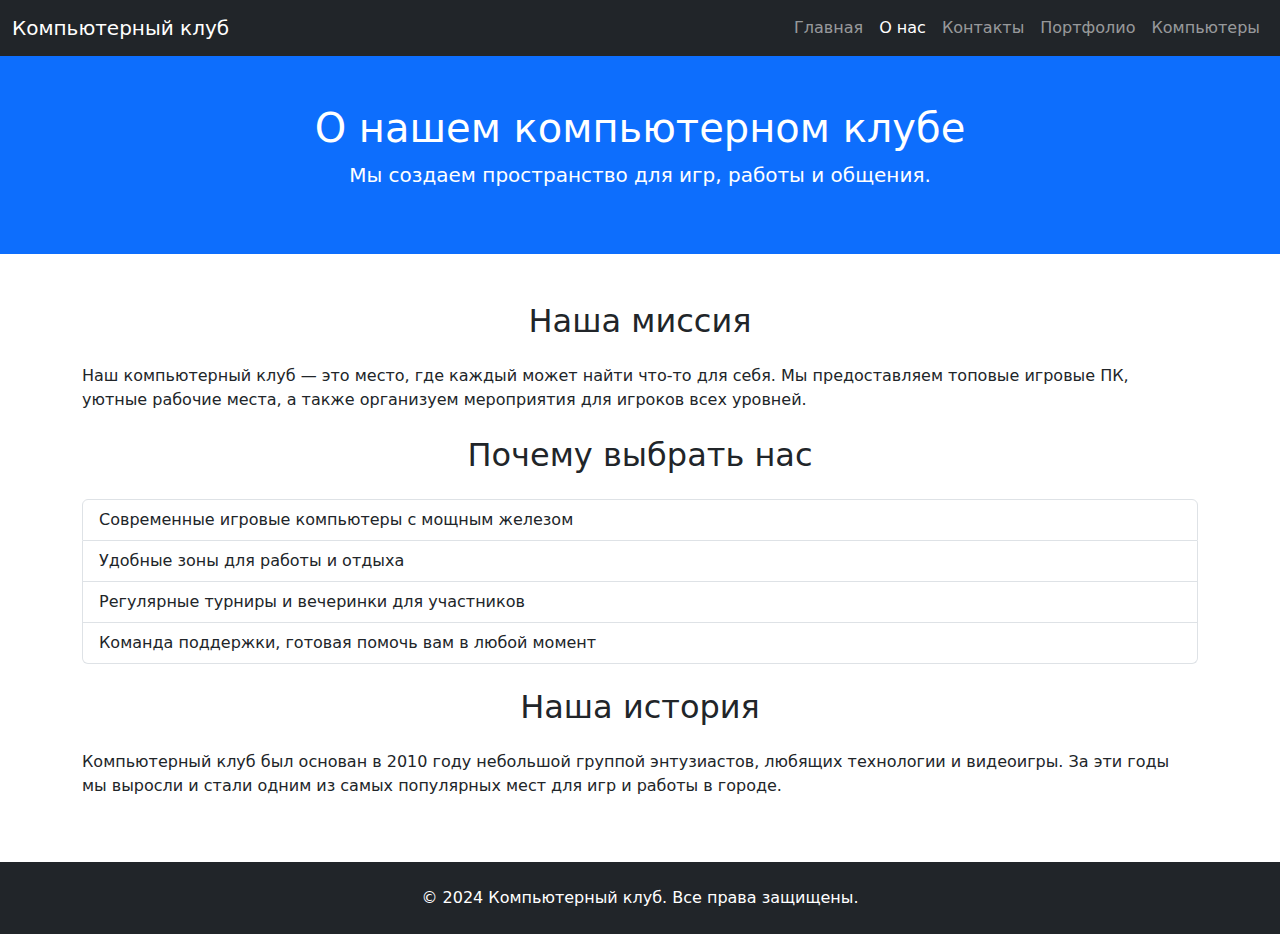
==== aboutus.html @ 422d4336 "about us page modificezed" ====
<!DOCTYPE html>
<html lang="en">
<head>
    <meta charset="UTF-8">
    <meta name="viewport" content="width=device-width, initial-scale=1.0">
    <title>О нас - Компьютерный клуб</title>
    <link href="https://cdn.jsdelivr.net/npm/bootstrap@5.3.0-alpha1/dist/css/bootstrap.min.css" rel="stylesheet">
</head>
<body>
    <nav class="navbar navbar-expand-lg navbar-dark bg-dark">
        <div class="container-fluid">
            <a class="navbar-brand" href="index.html">Компьютерный клуб</a>
            <button class="navbar-toggler" type="button" data-bs-toggle="collapse" data-bs-target="#navbarNav" aria-controls="navbarNav" aria-expanded="false" aria-label="Toggle navigation">
                <span class="navbar-toggler-icon"></span>
            </button>
            <div class="collapse navbar-collapse" id="navbarNav">
                <ul class="navbar-nav ms-auto">
                    <li class="nav-item">
                        <a class="nav-link" href="index.html">Главная</a>
                    </li>
                    <li class="nav-item">
                        <a class="nav-link active" href="aboutus.html">О нас</a>
                    </li>
                    <li class="nav-item">
                        <a class="nav-link" href="contact.html">Контакты</a>
                    </li>
                    <li class="nav-item">
                        <a class="nav-link" href="portfolio.html">Портфолио</a>
                    </li>
                    <li class="nav-item">
                        <a class="nav-link" href="computers.html">Компьютеры</a>
                    </li>
                </ul>
            </div>
        </div>
    </nav>

    <header class="bg-primary text-white text-center py-5">
        <div class="container">
            <h1>О нашем компьютерном клубе</h1>
            <p class="lead">Мы создаем пространство для игр, работы и общения.</p>
        </div>
    </header>

    <section class="py-5">
        <div class="container">
            <h2 class="text-center mb-4">Наша миссия</h2>
            <p>Наш компьютерный клуб — это место, где каждый может найти что-то для себя. Мы предоставляем топовые игровые ПК, уютные рабочие места, а также организуем мероприятия для игроков всех уровней.</p>

            <h2 class="text-center my-4">Почему выбрать нас</h2>
            <ul class="list-group">
                <li class="list-group-item">Современные игровые компьютеры с мощным железом</li>
                <li class="list-group-item">Удобные зоны для работы и отдыха</li>
                <li class="list-group-item">Регулярные турниры и вечеринки для участников</li>
                <li class="list-group-item">Команда поддержки, готовая помочь вам в любой момент</li>
            </ul>

            <h2 class="text-center my-4">Наша история</h2>
            <p>Компьютерный клуб был основан в 2010 году небольшой группой энтузиастов, любящих технологии и видеоигры. За эти годы мы выросли и стали одним из самых популярных мест для игр и работы в городе.</p>
        </div>
    </section>

    <footer class="bg-dark text-white text-center py-4">
        <p class="mb-0">&copy; 2024 Компьютерный клуб. Все права защищены.</p>
    </footer>

    <script src="https://cdn.jsdelivr.net/npm/bootstrap@5.3.0-alpha1/dist/js/bootstrap.bundle.min.js"></script>
</body>
</html>
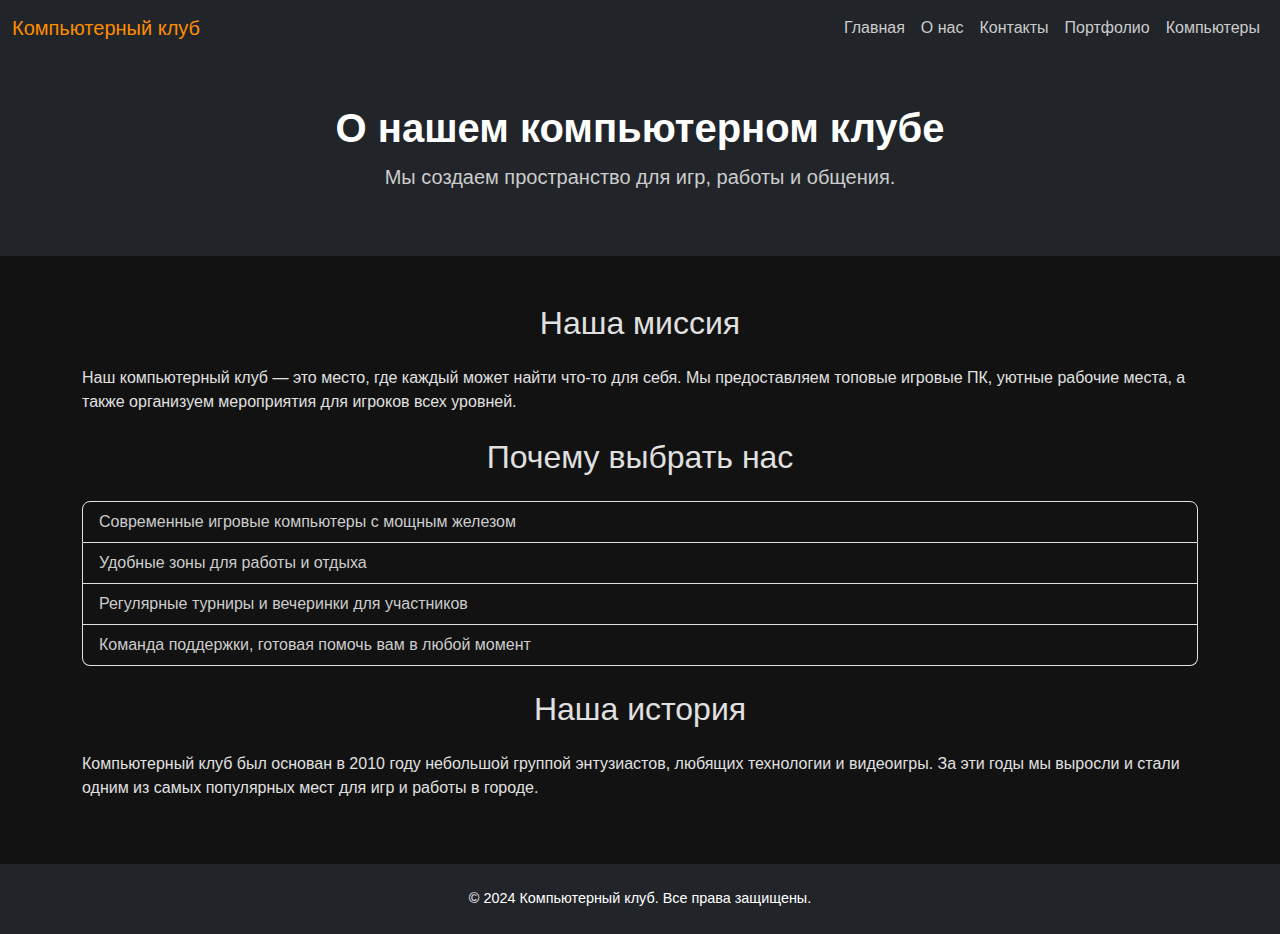
==== commit baa1abef: "Styles added, all files modificized" ====
--- a/aboutus.html
+++ b/aboutus.html
@@ -5,6 +5,7 @@
     <meta name="viewport" content="width=device-width, initial-scale=1.0">
     <title>О нас - Компьютерный клуб</title>
     <link href="https://cdn.jsdelivr.net/npm/bootstrap@5.3.0-alpha1/dist/css/bootstrap.min.css" rel="stylesheet">
+    <link href="style/styles.css" rel="stylesheet">
 </head>
 <body>
     <nav class="navbar navbar-expand-lg navbar-dark bg-dark">
@@ -35,7 +36,7 @@
         </div>
     </nav>
 
-    <header class="bg-primary text-white text-center py-5">
+    <header class="bg-primary text-white text-center py-5 bg-dark">
         <div class="container">
             <h1>О нашем компьютерном клубе</h1>
             <p class="lead">Мы создаем пространство для игр, работы и общения.</p>
--- a/style/styles.css
+++ b/style/styles.css
@@ -0,0 +1,132 @@
+/* Общие стили для всего сайта */
+body {
+    font-family: 'Arial', sans-serif;
+    background-color: #121212;
+    color: #e0e0e0;
+    margin: 0;
+    padding: 0;
+}
+
+nav {
+    background-color: #1c1c1c;
+}
+
+.navbar-brand {
+    color: #ff8c00 !important;
+}
+
+.nav-link {
+    color: #cccccc !important;
+    transition: color 0.3s ease;
+}
+
+.nav-link:hover {
+    color: #ff8c00 !important;
+}
+
+header {
+    background-color: #232323;
+    color: #ffffff;
+}
+
+header h1 {
+    font-size: 2.5rem;
+    font-weight: bold;
+    margin-bottom: 10px;
+}
+
+header p {
+    font-size: 1.2rem;
+    color: #cccccc;
+}
+
+.card {
+    background-color: #1e1e1e;
+    color: #ffffff;
+    border: none;
+    border-radius: 8px;
+    overflow: hidden;
+    transition: transform 0.3s ease, box-shadow 0.3s ease;
+}
+
+.card:hover {
+    transform: translateY(-10px);
+    box-shadow: 0 10px 15px rgba(0, 0, 0, 0.5);
+}
+
+.card-title {
+    font-size: 1.3rem;
+    font-weight: bold;
+    color: #ffa726;
+}
+
+.card-text {
+    font-size: 1rem;
+    color: #e0e0e0;
+}
+
+.list-group-item {
+    background-color: transparent;
+    color: #cccccc;
+}
+
+.list-group-item:first-child {
+    border-top-left-radius: 8px;
+    border-top-right-radius: 8px;
+}
+
+.list-group-item:last-child {
+    border-bottom-left-radius: 8px;
+    border-bottom-right-radius: 8px;
+}
+
+footer {
+    background-color: #1c1c1c;
+    color: #999999;
+    font-size: 0.9rem;
+    padding: 15px 0;
+}
+
+footer p {
+    margin: 0;
+}
+
+/* Кнопка изменения внешнего вида в форме */
+.btn-primary {
+    background-color: #ff8c00;
+    border-color: #ff8c00;
+    color: #ffffff;
+    transition: background-color 0.3s ease;
+}
+
+.btn-primary:hover {
+    background-color: #cc7000;
+    border-color: #cc7000;
+}
+
+/* Стили для формы обратной связи */
+form input,
+form textarea {
+    background-color: #2a2a2a;
+    color: #e0e0e0;
+    border: 1px solid #444;
+    border-radius: 5px;
+}
+
+form input:focus,
+form textarea:focus {
+    outline: none;
+    border-color: #ff8c00;
+    box-shadow: 0 0 5px #ff8c00;
+}
+
+form button {
+    background-color: #ff8c00;
+    border: none;
+    color: #ffffff;
+    transition: background-color 0.3s ease;
+}
+
+form button:hover {
+    background-color: #cc7000;
+}
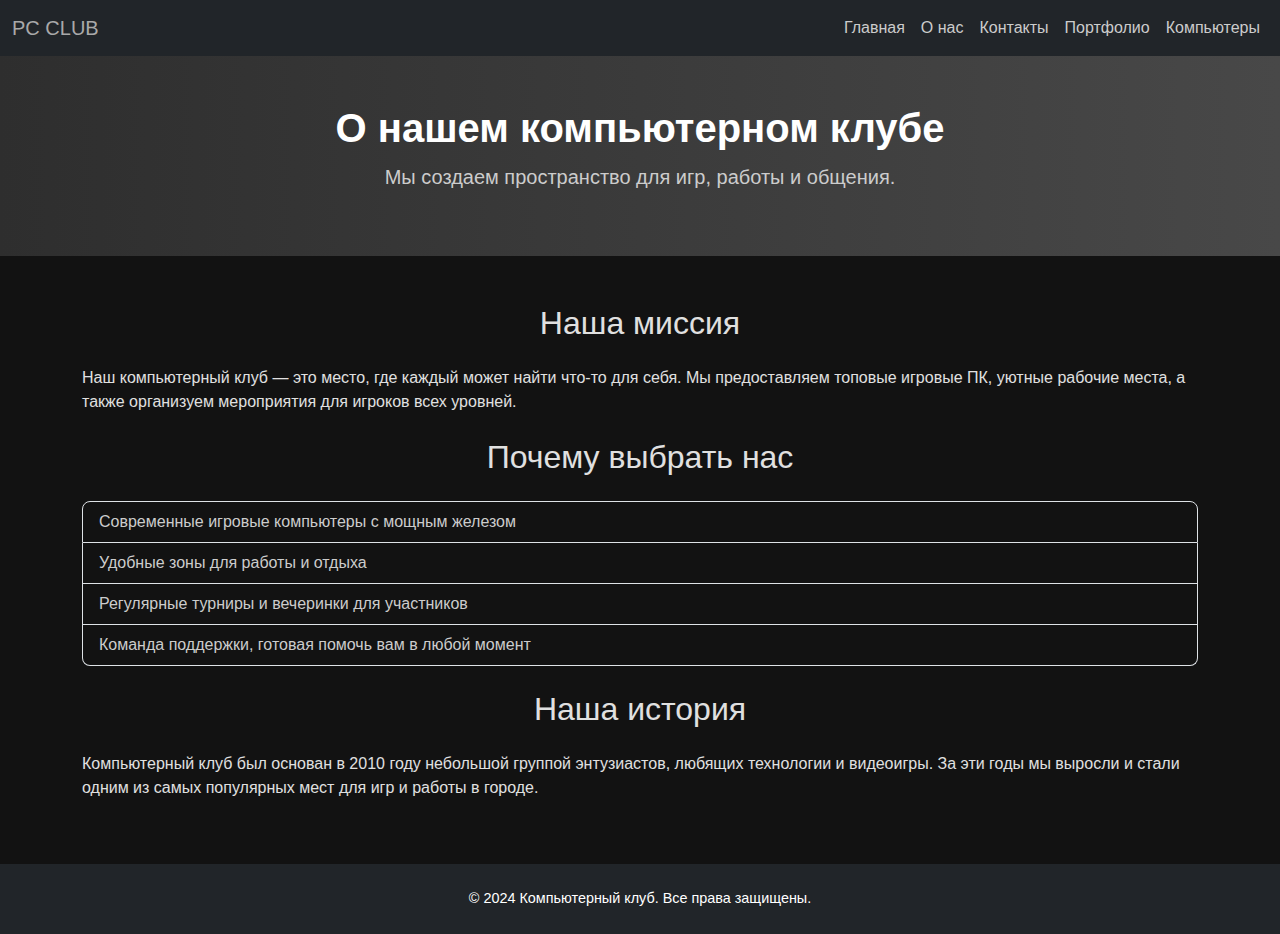
==== commit cacccd3d: "All html files changes, added new links, added new pages" ====
--- a/aboutus.html
+++ b/aboutus.html
@@ -10,7 +10,7 @@
 <body>
     <nav class="navbar navbar-expand-lg navbar-dark bg-dark">
         <div class="container-fluid">
-            <a class="navbar-brand" href="index.html">Компьютерный клуб</a>
+            <a class="navbar-brand" href="index.html">PC CLUB</a>
             <button class="navbar-toggler" type="button" data-bs-toggle="collapse" data-bs-target="#navbarNav" aria-controls="navbarNav" aria-expanded="false" aria-label="Toggle navigation">
                 <span class="navbar-toggler-icon"></span>
             </button>
--- a/style/styles.css
+++ b/style/styles.css
@@ -12,7 +12,8 @@
 }
 
 .navbar-brand {
-    color: #ff8c00 !important;
+    /* color: # !important; */
+    color:#A9A9A9;
 }
 
 .nav-link {
@@ -25,8 +26,10 @@
 }
 
 header {
-    background-color: #232323;
+    background: linear-gradient(90deg, #2e2e2e, #484848);
     color: #ffffff;
+    text-align: center;
+    padding: 5rem 0;
 }
 
 header h1 {
@@ -130,3 +133,6 @@
 form button:hover {
     background-color: #cc7000;
 }
+a{
+    text-decoration: none; 
+}